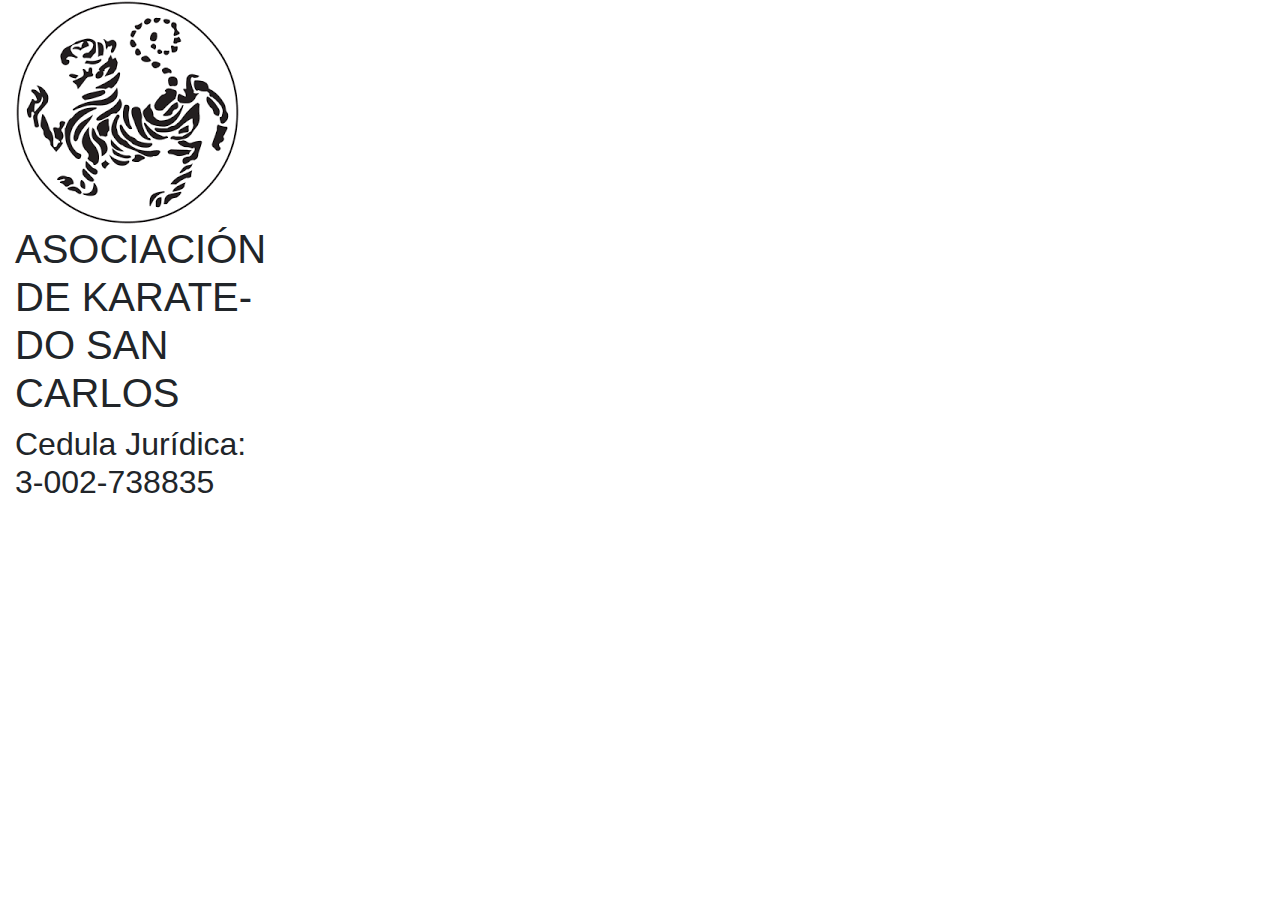
==== index.html @ 3ae2105b "mobile first" ====
<!DOCTYPE html>
<html>
<head>
	<meta charset="UTF-8">
	<title>Asociación de Karate San Carlos</title>
	<!-- Latest compiled and minified CSS -->
	<link rel="stylesheet" href="https://maxcdn.bootstrapcdn.com/bootstrap/4.0.0-beta.2/css/bootstrap.min.css">
	<!-- jQuery library -->
	<script src="https://ajax.googleapis.com/ajax/libs/jquery/3.2.1/jquery.min.js"></script>
	<!-- Popper JS -->
	<script src="https://cdnjs.cloudflare.com/ajax/libs/popper.js/1.12.6/umd/popper.min.js"></script>
	<!-- Latest compiled JavaScript -->
	<script src="https://maxcdn.bootstrapcdn.com/bootstrap/4.0.0-beta.2/js/bootstrap.min.js"></script>
	<script type='text/javascript' src='js/main.js'></script>
	<link rel="stylesheet" type="text/css" href="css/style.css">
	<link href="https://fonts.googleapis.com/css?family=Oswald" rel="stylesheet">
	<meta name="viewport" content="width=device-width, initial-scale=1.0">
</head>
	<body>
		<div class="container-fluid">
		<!-- Barra Navegacion -->
		    
		<!-- Barra Navegacion -->
		<!-- Pagina Home -->
		<div class="row">
		<div id="pagina-inicio">
			<div id="texto-bienvenida" class="col-sm-4">
				<img src="img/skif_shield.png" id="skif-logo">
				<H1>ASOCIACIÓN DE KARATE-DO SAN CARLOS</H1>
				<h2>Cedula Jurídica: 3-002-738835</h2>
			</div>
		</div>
		</div>
		<!-- Pagina Home -->
		</div>
	</body>
</html>
---- css/style.css ----
@media screen and (max-width: 1024px) {
    /*Css for mobile*/
    body{
    	padding-top: 5%;
    	padding-left: 5%;
    	padding-right: 5%;
    }

    #skif-logo{
    	padding-left: 18%;
    }

}
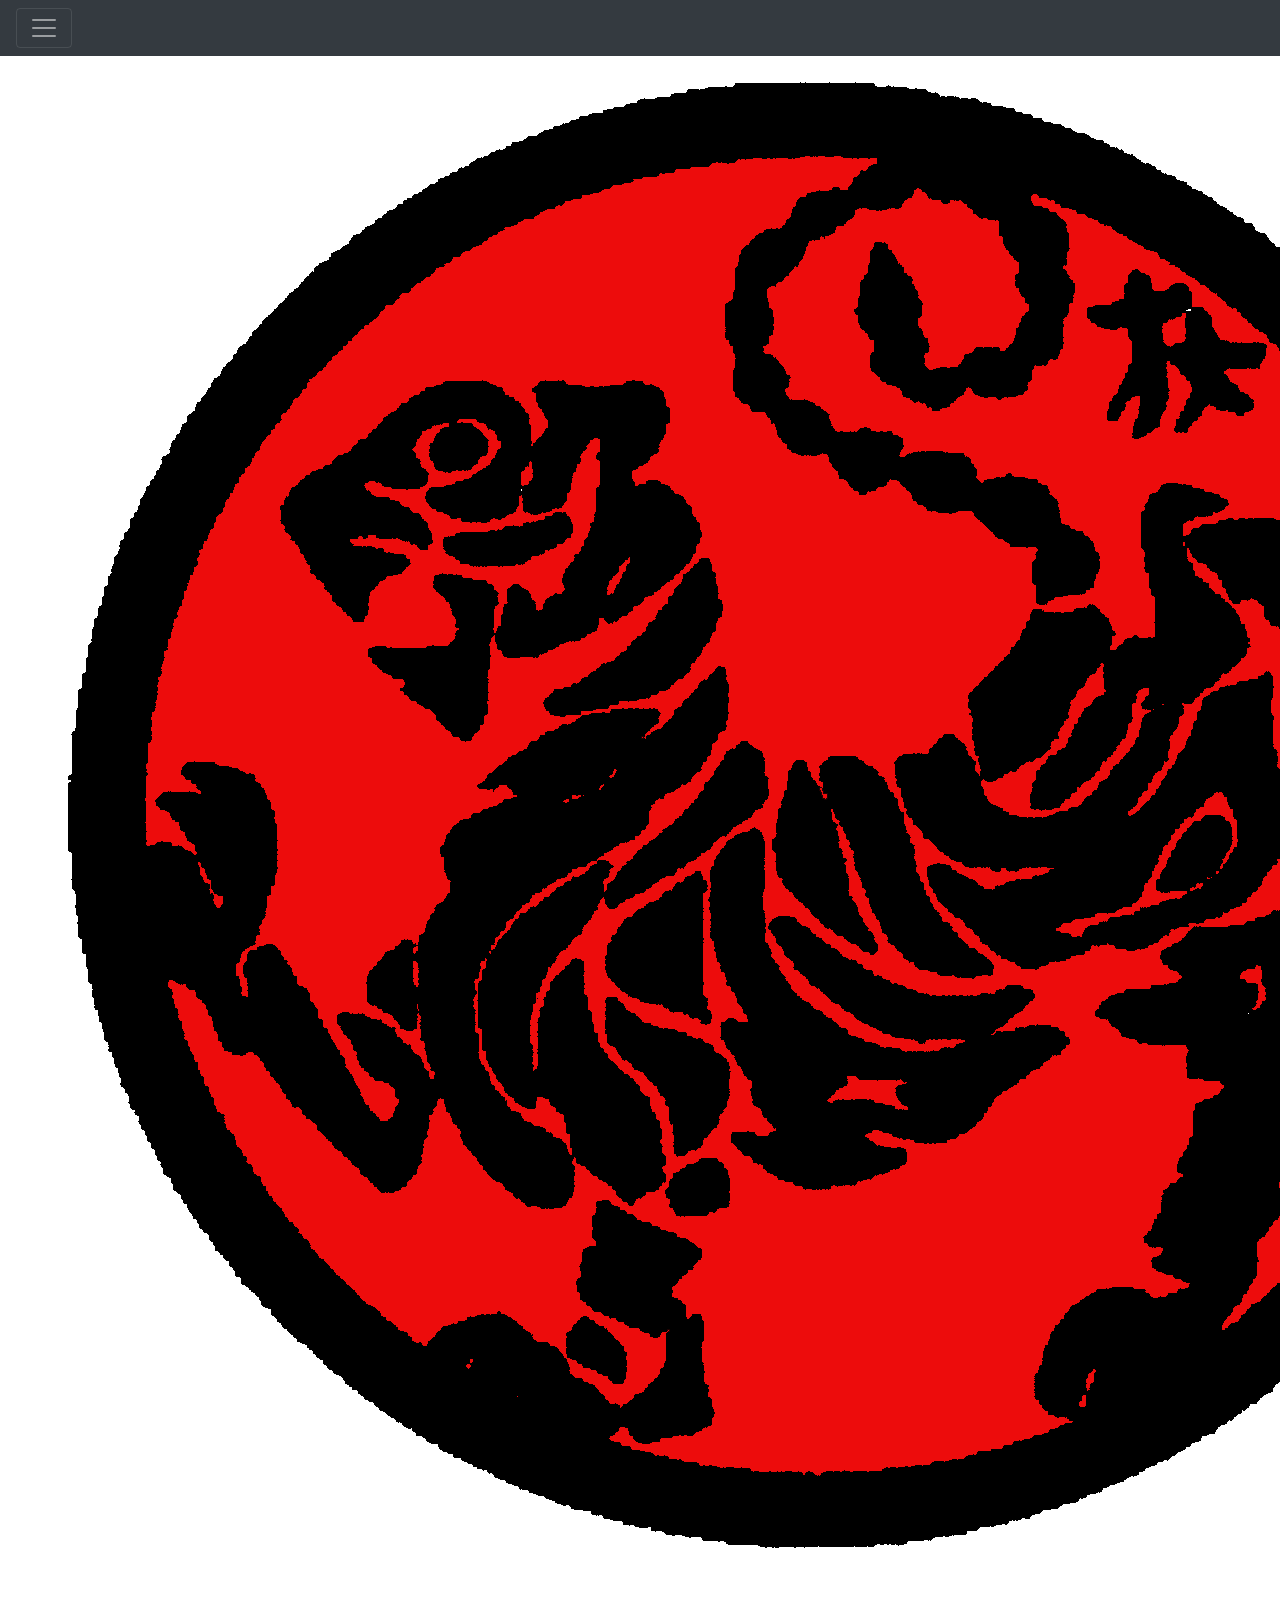
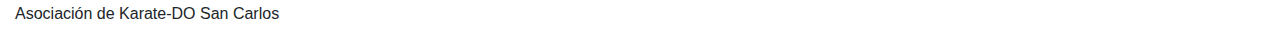
==== commit 3870a0d8: "Add files via upload" ====
--- a/index.html
+++ b/index.html
@@ -17,21 +17,28 @@
 	<meta name="viewport" content="width=device-width, initial-scale=1.0">
 </head>
 	<body>
+	<!-- Side Menu -->
+	<div id="mySidenav" class="sidenav">
+	 <button type="button" class="btn btn-dark" id="closeNavBtn">X</button>
+	  <a href="#pagina-inicio">Home</a>
+	</div>
+	<!-- Side Menu -->
+	<!-- Barra Navegacion -->
+	<nav class="navbar fixed-top navbar-dark bg-dark">
+	  <button class="navbar-toggler" type="button" data-toggle="collapse" data-target="#navbarTogglerDemo03" aria-controls="navbarTogglerDemo03" aria-expanded="false" aria-label="Toggle navigation">
+	    <span class="navbar-toggler-icon" id="navBoton"></span>
+	  </button>
+	</nav> 
+	<!-- Barra Navegacion -->
 		<div class="container-fluid">
-		<!-- Barra Navegacion -->
-		    
-		<!-- Barra Navegacion -->
-		<!-- Pagina Home -->
-		<div class="row">
-		<div id="pagina-inicio">
-			<div id="texto-bienvenida" class="col-sm-4">
-				<img src="img/skif_shield.png" id="skif-logo">
-				<H1>ASOCIACIÓN DE KARATE-DO SAN CARLOS</H1>
-				<h2>Cedula Jurídica: 3-002-738835</h2>
+			<!-- Pagina Home -->
+			<div class="row">
+				<div id="pagina-inicio" class="col">
+					<img src="img/skif-shield.png">
+					<p>Asociación de Karate-DO San Carlos</p>
+				</div>
 			</div>
-		</div>
-		</div>
-		<!-- Pagina Home -->
+			<!-- Pagina Home -->
 		</div>
 	</body>
 </html>--- a/css/style.css
+++ b/css/style.css
@@ -1,13 +1,58 @@
 @media screen and (max-width: 1024px) {
     /*Css for mobile*/
     body{
-    	padding-top: 5%;
+    	padding-top: 15%;
     	padding-left: 5%;
     	padding-right: 5%;
+    	font-family: "Lato", sans-serif;
+    	transition: background-color .5s;
     }
 
-    #skif-logo{
-    	padding-left: 18%;
+    /*Styles for side menu*/
+    .sidenav {
+    height: 100%;
+    width: 0;
+    position: fixed;
+    z-index: 1;
+    top: 0;
+    left: 0;
+    background-color: #111;
+    overflow-x: hidden;
+    transition: 0.5s;
+    padding-top: 60px;
+	}
+
+	.sidenav a {
+	    padding: 8px 8px 8px 32px;
+	    text-decoration: none;
+	    font-size: 25px;
+	    color: #818181;
+	    display: block;
+	    transition: 0.3s;
+	}
+
+	.sidenav a:hover {
+	    color: #f1f1f1;
+	}
+
+	#main {
+	    transition: margin-left .5s;
+	    padding: 16px;
+	}
+    /*Styles for side menu*/
+
+    #pagina-inicio{
+    	background-image: url('../img/img1.jpg');
+    	background-position: center;
+    	background-size: cover;
+    	width: 100%; 
+	    height: 100%; 
+	    position: fixed; 
+	    top: 0; 
+	    left: 0; 
     }
 
+    #logo-academia{
+    	 
+    }
 }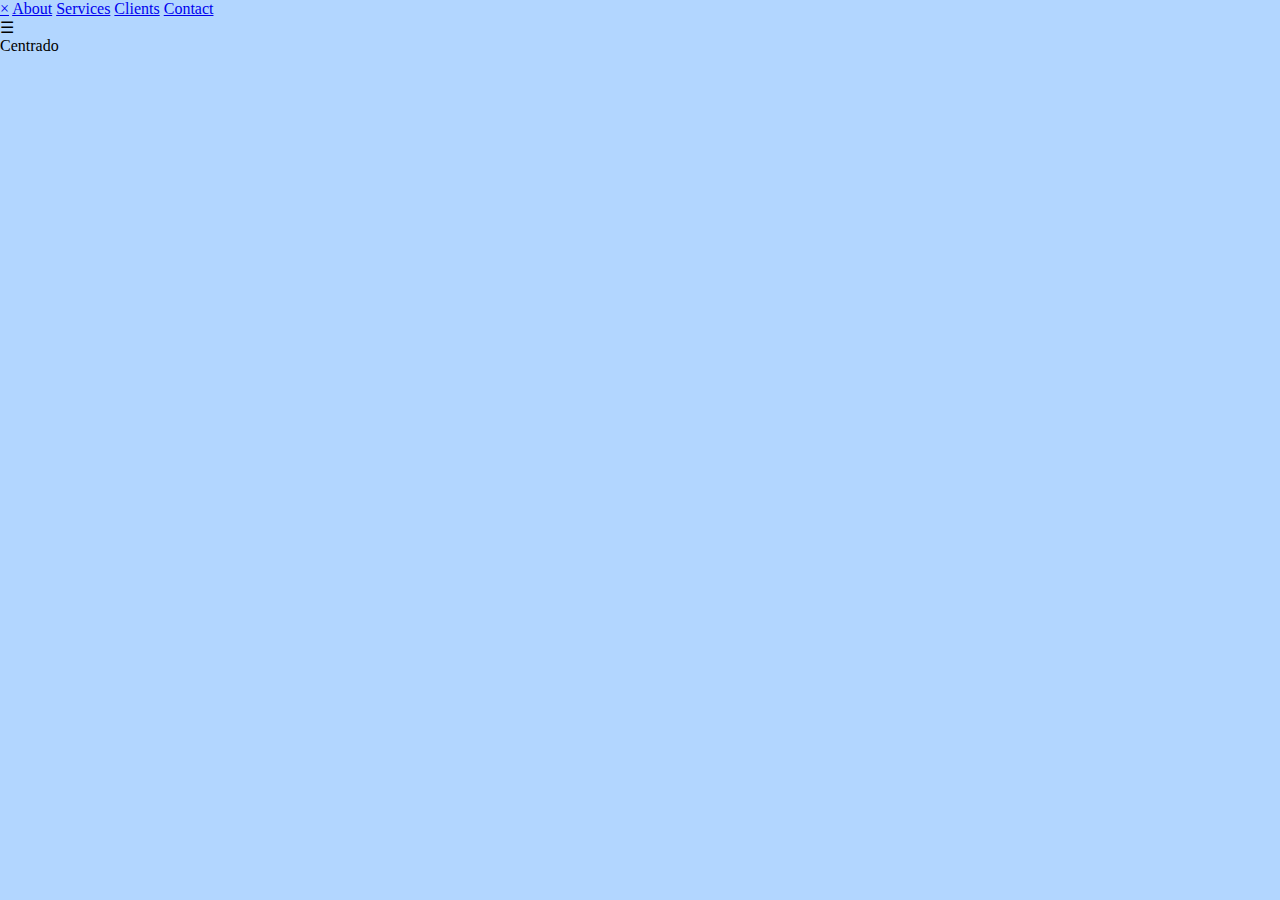
==== commit 4a19c3d3: "Mejora al responsive mobile" ====
--- a/index.html
+++ b/index.html
@@ -1,44 +1,41 @@
-<!DOCTYPE html>
-<html>
-<head>
-	<meta charset="UTF-8">
-	<title>Asociación de Karate San Carlos</title>
-	<!-- Latest compiled and minified CSS -->
-	<link rel="stylesheet" href="https://maxcdn.bootstrapcdn.com/bootstrap/4.0.0-beta.2/css/bootstrap.min.css">
-	<!-- jQuery library -->
-	<script src="https://ajax.googleapis.com/ajax/libs/jquery/3.2.1/jquery.min.js"></script>
-	<!-- Popper JS -->
-	<script src="https://cdnjs.cloudflare.com/ajax/libs/popper.js/1.12.6/umd/popper.min.js"></script>
-	<!-- Latest compiled JavaScript -->
-	<script src="https://maxcdn.bootstrapcdn.com/bootstrap/4.0.0-beta.2/js/bootstrap.min.js"></script>
-	<script type='text/javascript' src='js/main.js'></script>
-	<link rel="stylesheet" type="text/css" href="css/style.css">
-	<link href="https://fonts.googleapis.com/css?family=Oswald" rel="stylesheet">
-	<meta name="viewport" content="width=device-width, initial-scale=1.0">
-</head>
-	<body>
-	<!-- Side Menu -->
-	<div id="mySidenav" class="sidenav">
-	 <button type="button" class="btn btn-dark" id="closeNavBtn">X</button>
-	  <a href="#pagina-inicio">Home</a>
-	</div>
-	<!-- Side Menu -->
-	<!-- Barra Navegacion -->
-	<nav class="navbar fixed-top navbar-dark bg-dark">
-	  <button class="navbar-toggler" type="button" data-toggle="collapse" data-target="#navbarTogglerDemo03" aria-controls="navbarTogglerDemo03" aria-expanded="false" aria-label="Toggle navigation">
-	    <span class="navbar-toggler-icon" id="navBoton"></span>
-	  </button>
-	</nav> 
-	<!-- Barra Navegacion -->
-		<div class="container-fluid">
-			<!-- Pagina Home -->
-			<div class="row">
-				<div id="pagina-inicio" class="col">
-					<img src="img/skif-shield.png">
-					<p>Asociación de Karate-DO San Carlos</p>
-				</div>
-			</div>
-			<!-- Pagina Home -->
-		</div>
-	</body>
+<!doctype html>
+<html lang="en">
+  <head>
+    <title>Hello, world!</title>
+    <!-- Required meta tags -->
+    <meta charset="utf-8">
+    <meta name="viewport" content="width=device-width, initial-scale=1, shrink-to-fit=no">
+    <!-- Bootstrap CSS -->
+    <link rel="stylesheet" href="https://maxcdn.bootstrapcdn.com/bootstrap/4.0.0-beta.2/css/bootstrap.min.css" integrity="sha384-PsH8R72JQ3SOdhVi3uxftmaW6Vc51MKb0q5P2rRUpPvrszuE4W1povHYgTpBfshb" crossorigin="anonymous">
+    <!-- jQuery first, then Popper.js, then Bootstrap JS -->
+    <script src="https://code.jquery.com/jquery-3.2.1.slim.min.js" integrity="sha384-KJ3o2DKtIkvYIK3UENzmM7KCkRr/rE9/Qpg6aAZGJwFDMVNA/GpGFF93hXpG5KkN" crossorigin="anonymous"></script>
+    <script src="https://cdnjs.cloudflare.com/ajax/libs/popper.js/1.12.3/umd/popper.min.js" integrity="sha384-vFJXuSJphROIrBnz7yo7oB41mKfc8JzQZiCq4NCceLEaO4IHwicKwpJf9c9IpFgh" crossorigin="anonymous"></script>
+    <script src="https://maxcdn.bootstrapcdn.com/bootstrap/4.0.0-beta.2/js/bootstrap.min.js" integrity="sha384-alpBpkh1PFOepccYVYDB4do5UnbKysX5WZXm3XxPqe5iKTfUKjNkCk9SaVuEZflJ" crossorigin="anonymous"></script>
+    <!-- My custom css, and js-->
+    <link rel="stylesheet" type="text/css" href="css/style.css">
+    <script type='text/javascript' src='js/main.js'></script>
+  </head>
+  <body>
+    <!-- top nav bar -->
+    <div id="mySidenav" class="sidenav">
+      <a href="javascript:void(0)" class="closebtn" onclick="closeNav()">&times;</a>
+      <a href="#">About</a>
+      <a href="#">Services</a>
+      <a href="#">Clients</a>
+      <a href="#">Contact</a>
+    </div>
+
+    <div id="main">
+      <span id="openNav" >&#9776;</span>
+    </div>
+    <!-- top nav bar -->
+    <div class="container-fluid">
+        <div class="row">
+          <div id="texto-bienvenido" class="col-md-4 align-self-center">
+            Centrado
+          </div>
+        </div>
+      
+    </div>    
+  </body>
 </html>--- a/css/style.css
+++ b/css/style.css
@@ -1,15 +1,16 @@
-@media screen and (max-width: 1024px) {
-    /*Css for mobile*/
-    body{
-    	padding-top: 15%;
-    	padding-left: 5%;
-    	padding-right: 5%;
-    	font-family: "Lato", sans-serif;
-    	transition: background-color .5s;
-    }
+* {
+  margin: 0;
+  padding: 0;
+  box-sizing: border-box;
+}
 
-    /*Styles for side menu*/
-    .sidenav {
+/* Mobile Styles */
+@media only screen and (max-width: 400px) {
+  body {
+    background-color: #F09A9D; /* Red */
+  }
+
+  .sidenav {
     height: 100%;
     width: 0;
     position: fixed;
@@ -20,39 +21,49 @@
     overflow-x: hidden;
     transition: 0.5s;
     padding-top: 60px;
-	}
+}
 
-	.sidenav a {
-	    padding: 8px 8px 8px 32px;
-	    text-decoration: none;
-	    font-size: 25px;
-	    color: #818181;
-	    display: block;
-	    transition: 0.3s;
-	}
+.sidenav a {
+    padding: 8px 8px 8px 32px;
+    text-decoration: none;
+    font-size: 25px;
+    color: #818181;
+    display: block;
+    transition: 0.3s;
+}
 
-	.sidenav a:hover {
-	    color: #f1f1f1;
-	}
+.sidenav a:hover {
+    color: #f1f1f1;
+}
 
-	#main {
-	    transition: margin-left .5s;
-	    padding: 16px;
-	}
-    /*Styles for side menu*/
+.sidenav .closebtn {
+    position: absolute;
+    top: 0;
+    right: 25px;
+    font-size: 36px;
+    margin-left: 50px;
+}
 
-    #pagina-inicio{
-    	background-image: url('../img/img1.jpg');
-    	background-position: center;
-    	background-size: cover;
-    	width: 100%; 
-	    height: 100%; 
-	    position: fixed; 
-	    top: 0; 
-	    left: 0; 
-    }
+#main {
+    transition: margin-left .5s;
+    padding: 16px;
+}
 
-    #logo-academia{
-    	 
-    }
+  #texto-bienvenido{
+    text-align: center;
+  }
+}
+
+/* Tablet Styles */
+@media only screen and (min-width: 401px) and (max-width: 960px) {
+  body {
+    background-color: #F5CF8E; /* Yellow */
+  }
+}
+
+/* Desktop Styles */
+@media only screen and (min-width: 961px) {
+  body {
+    background-color: #B2D6FF; /* Blue */
+  }
 }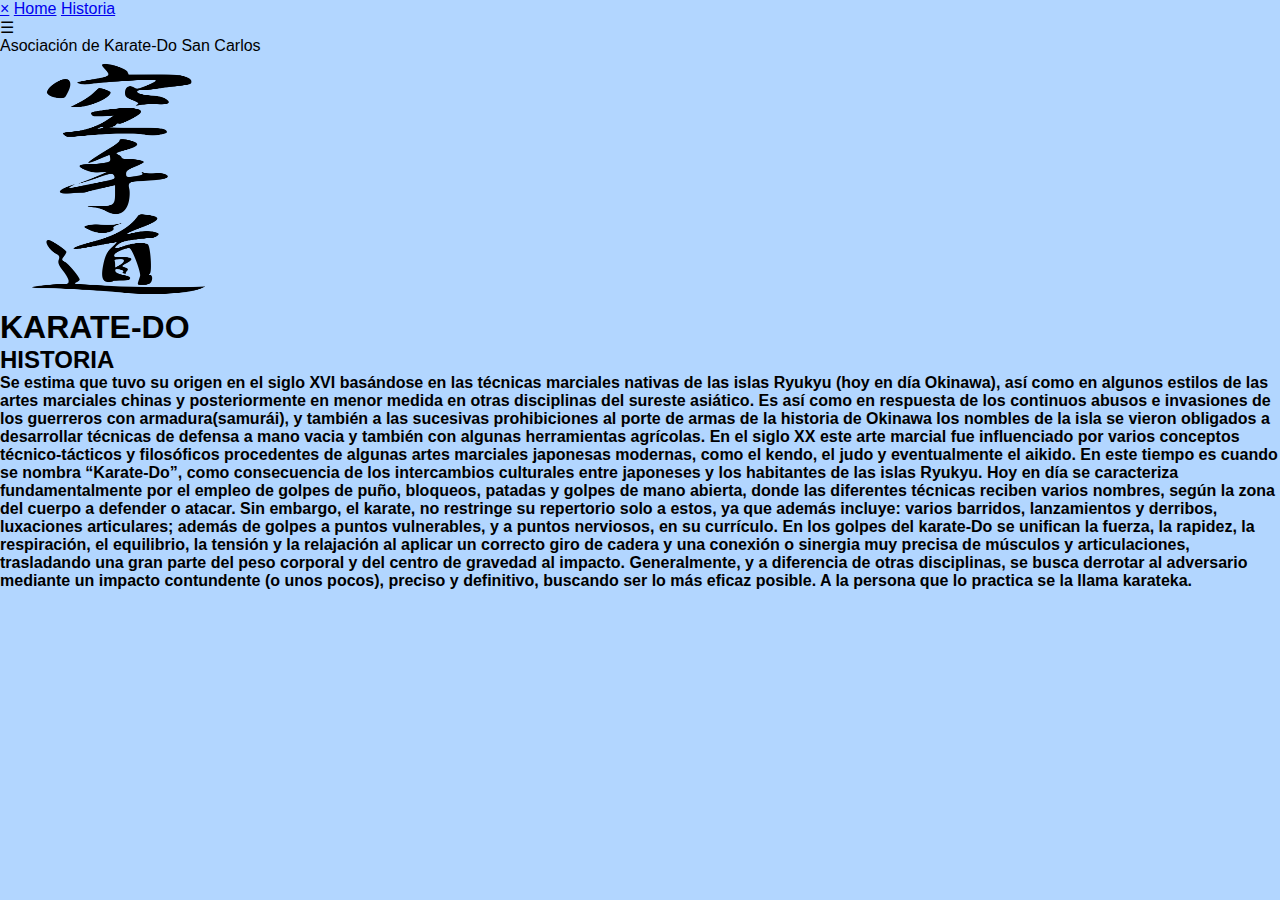
==== commit 18a4ebaa: "Multi Page" ====
--- a/index.html
+++ b/index.html
@@ -1,7 +1,7 @@
 <!doctype html>
 <html lang="en">
   <head>
-    <title>Hello, world!</title>
+    <title>Asociación de Karate-Do San Carlos</title>
     <!-- Required meta tags -->
     <meta charset="utf-8">
     <meta name="viewport" content="width=device-width, initial-scale=1, shrink-to-fit=no">
@@ -11,6 +11,9 @@
     <script src="https://code.jquery.com/jquery-3.2.1.slim.min.js" integrity="sha384-KJ3o2DKtIkvYIK3UENzmM7KCkRr/rE9/Qpg6aAZGJwFDMVNA/GpGFF93hXpG5KkN" crossorigin="anonymous"></script>
     <script src="https://cdnjs.cloudflare.com/ajax/libs/popper.js/1.12.3/umd/popper.min.js" integrity="sha384-vFJXuSJphROIrBnz7yo7oB41mKfc8JzQZiCq4NCceLEaO4IHwicKwpJf9c9IpFgh" crossorigin="anonymous"></script>
     <script src="https://maxcdn.bootstrapcdn.com/bootstrap/4.0.0-beta.2/js/bootstrap.min.js" integrity="sha384-alpBpkh1PFOepccYVYDB4do5UnbKysX5WZXm3XxPqe5iKTfUKjNkCk9SaVuEZflJ" crossorigin="anonymous"></script>
+    <!-- Fuentes -->
+    <link href="https://fonts.googleapis.com/css?family=Ceviche+One" rel="stylesheet">
+    <!-- Fuentes -->
     <!-- My custom css, and js-->
     <link rel="stylesheet" type="text/css" href="css/style.css">
     <script type='text/javascript' src='js/main.js'></script>
@@ -18,11 +21,9 @@
   <body>
     <!-- top nav bar -->
     <div id="mySidenav" class="sidenav">
-      <a href="javascript:void(0)" class="closebtn" onclick="closeNav()">&times;</a>
-      <a href="#">About</a>
-      <a href="#">Services</a>
-      <a href="#">Clients</a>
-      <a href="#">Contact</a>
+      <a href="javascript:void(0)" id="closeNav" class="closebtn">&times;</a>
+      <a href="#texto-bienvenido">Home</a>
+      <a href="#pagina-historia">Historia</a>
     </div>
 
     <div id="main">
@@ -30,12 +31,31 @@
     </div>
     <!-- top nav bar -->
     <div class="container-fluid">
+      <!-- Pagina home -->
         <div class="row">
-          <div id="texto-bienvenido" class="col-md-4 align-self-center">
-            Centrado
+          <div id="texto-bienvenida" class="col-md-4 align-self-center">
+            <p id="nombre-asociacion">Asociación de Karate-Do San Carlos</p>
           </div>
         </div>
-      
+      <!-- Pagina home -->
+      <!-- Pagina Historia -->
+        <div class="row">
+          <div id="pagina-historia" class="col-md-4 align-self-center">
+            <div id="texto-historia">
+              <img src="img/karate-kanji.jpg" height="250" width="250">
+              <H1>KARATE-DO</H1>
+              <H2>HISTORIA</H2>
+                <b id="cuerpo-texto">Se estima que tuvo su origen en el siglo XVI basándose en las técnicas marciales nativas de las islas Ryukyu (hoy en día Okinawa), así como en algunos estilos de las artes marciales chinas y posteriormente en menor medida en otras disciplinas del sureste asiático.
+                Es así como en respuesta de los continuos abusos e invasiones de los guerreros con armadura(samurái), y también a las sucesivas prohibiciones al porte de armas de la historia de Okinawa los nombles de la isla se vieron obligados a desarrollar técnicas de defensa a mano vacia y también con algunas herramientas agrícolas.
+                En el siglo XX este arte marcial fue influenciado por varios conceptos técnico-tácticos y filosóficos procedentes de algunas artes marciales japonesas modernas, como el kendo, el judo y eventualmente el aikido.
+                En este tiempo es cuando se nombra “Karate-Do”, como consecuencia de los intercambios culturales entre japoneses y los habitantes de las islas Ryukyu.
+                Hoy en día se caracteriza fundamentalmente por el empleo de golpes de puño, bloqueos, patadas y golpes de mano abierta, donde las diferentes técnicas reciben varios nombres, según la zona del cuerpo a defender o atacar. Sin embargo, el karate, no restringe su repertorio solo a estos, ya que además incluye: varios barridos, lanzamientos y derribos, luxaciones articulares; además de golpes a puntos vulnerables, y a puntos nerviosos, en su currículo. En los golpes del karate-Do se unifican la fuerza, la rapidez, la respiración, el equilibrio, la tensión y la relajación al aplicar un correcto giro de cadera y una conexión o sinergia muy precisa de músculos y articulaciones, trasladando una gran parte del peso corporal y del centro de gravedad al impacto. Generalmente, y a diferencia de otras disciplinas, se busca derrotar al adversario mediante un impacto contundente (o unos pocos), preciso y definitivo, buscando ser lo más eficaz posible. A la persona que lo practica se la llama karateka.
+              </b>
+            </div>
+          </div>
+        </div>
+      <!-- Página Historia -->
     </div>    
   </body>
-</html>+</html>
+
--- a/css/style.css
+++ b/css/style.css
@@ -4,12 +4,13 @@
   box-sizing: border-box;
 }
 
+body{
+    font-family: "Lato", sans-serif;
+    transition: background-color .5s;
+}
+
 /* Mobile Styles */
-@media only screen and (max-width: 400px) {
-  body {
-    background-color: #F09A9D; /* Red */
-  }
-
+@media only screen and (max-width: 450px) {
   .sidenav {
     height: 100%;
     width: 0;
@@ -49,13 +50,21 @@
     padding: 16px;
 }
 
-  #texto-bienvenido{
-    text-align: center;
-  }
+#nombre-asociacion{
+  font-family: 'Ceviche One', cursive;
+  font-size: 200%;
+}
+
+#texto-bienvenida{
+  background-image: url('../img/img-home.jpg');
+  height: 800px;
+  text-align: center;
+}
+
 }
 
 /* Tablet Styles */
-@media only screen and (min-width: 401px) and (max-width: 960px) {
+@media only screen and (min-width: 451px) and (max-width: 960px) {
   body {
     background-color: #F5CF8E; /* Yellow */
   }
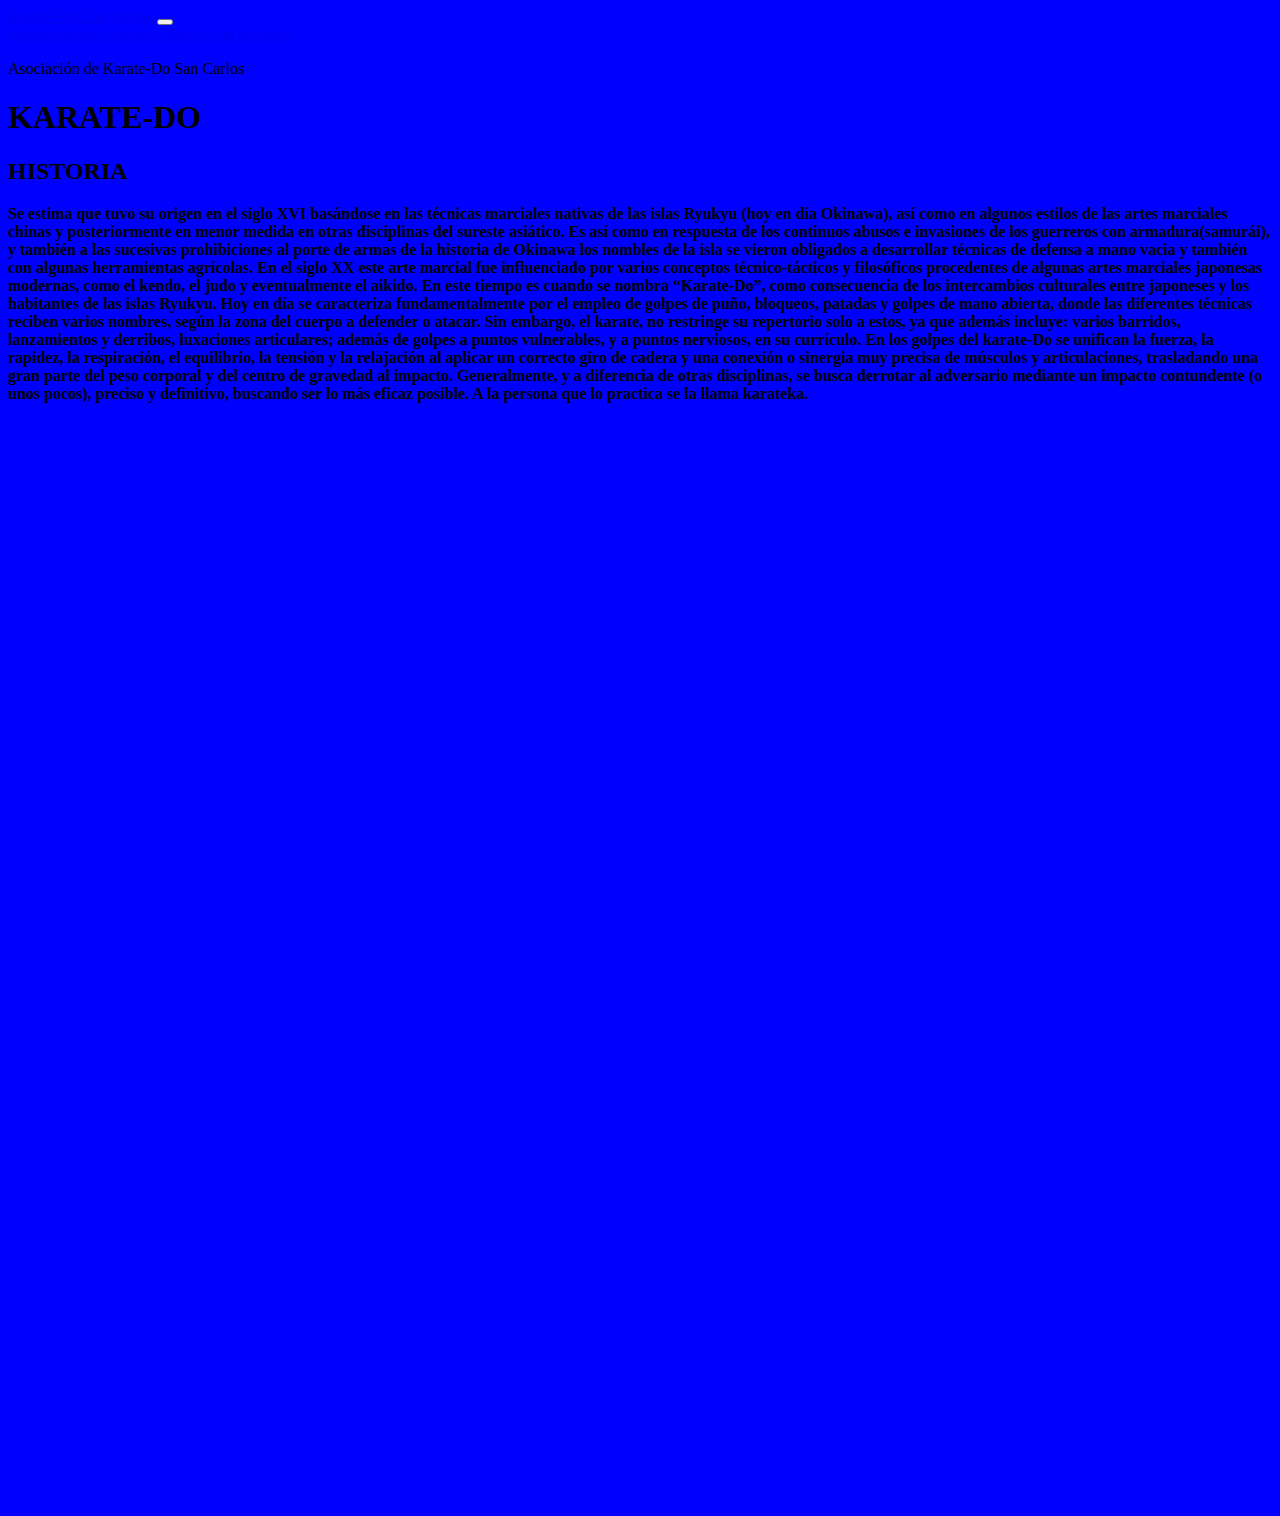
==== commit cae57b19: "Problema con top bar depurado" ====
--- a/index.html
+++ b/index.html
@@ -18,31 +18,34 @@
     <link rel="stylesheet" type="text/css" href="css/style.css">
     <script type='text/javascript' src='js/main.js'></script>
   </head>
-  <body>
-    <!-- top nav bar -->
-    <div id="mySidenav" class="sidenav">
-      <a href="javascript:void(0)" id="closeNav" class="closebtn">&times;</a>
-      <a href="#texto-bienvenido">Home</a>
-      <a href="#pagina-historia">Historia</a>
-    </div>
-
-    <div id="main">
-      <span id="openNav" >&#9776;</span>
-    </div>
-    <!-- top nav bar -->
+  <body style="height:1500px">
+    <!-- Top NavBar -->
+    <nav class="navbar navbar-expand-lg navbar-dark bg-dark fixed-top">
+      <a class="navbar-brand" href="#">Karate-DO San Carlos</a>
+      <button class="navbar-toggler" type="button" data-toggle="collapse" data-target="#navbarNavAltMarkup" aria-controls="navbarNavAltMarkup" aria-expanded="false" aria-label="Toggle navigation">
+        <span class="navbar-toggler-icon"></span>
+      </button>
+      <div class="collapse navbar-collapse" id="navbarNavAltMarkup">
+        <div class="navbar-nav">
+          <a class="nav-item nav-link active" href="#pagina-bienvenida">Home<span class="sr-only">(current)</span></a>
+          <a class="nav-item nav-link" href="#pagina-historia">Historia</a>
+          <a class="nav-item nav-link" href="#">Hacerca de nosotros</a>
+        </div>
+      </div>
+    </nav>
+    <!-- Top NavBar -->
     <div class="container-fluid">
       <!-- Pagina home -->
         <div class="row">
-          <div id="texto-bienvenida" class="col-md-4 align-self-center">
+          <div id="pagina-bienvenida" class="col-md-4 align-self-center pagina">
             <p id="nombre-asociacion">Asociación de Karate-Do San Carlos</p>
           </div>
         </div>
       <!-- Pagina home -->
       <!-- Pagina Historia -->
         <div class="row">
-          <div id="pagina-historia" class="col-md-4 align-self-center">
+          <div id="pagina-historia" class="col-md-4 align-self-center pagina">
             <div id="texto-historia">
-              <img src="img/karate-kanji.jpg" height="250" width="250">
               <H1>KARATE-DO</H1>
               <H2>HISTORIA</H2>
                 <b id="cuerpo-texto">Se estima que tuvo su origen en el siglo XVI basándose en las técnicas marciales nativas de las islas Ryukyu (hoy en día Okinawa), así como en algunos estilos de las artes marciales chinas y posteriormente en menor medida en otras disciplinas del sureste asiático.
@@ -55,7 +58,7 @@
           </div>
         </div>
       <!-- Página Historia -->
-    </div>    
+    </div>
   </body>
 </html>
 
--- a/css/style.css
+++ b/css/style.css
@@ -1,78 +1,32 @@
-* {
-  margin: 0;
-  padding: 0;
-  box-sizing: border-box;
-}
+/* Small devices (landscape phones, 576px and up) */
+@media (min-width: 0px) and (max-width: 576px) {
+  body{
+    background-color: gold;
+  }
 
-body{
-    font-family: "Lato", sans-serif;
-    transition: background-color .5s;
-}
-
-/* Mobile Styles */
-@media only screen and (max-width: 450px) {
-  .sidenav {
-    height: 100%;
-    width: 0;
-    position: fixed;
-    z-index: 1;
-    top: 0;
-    left: 0;
-    background-color: #111;
-    overflow-x: hidden;
-    transition: 0.5s;
-    padding-top: 60px;
-}
-
-.sidenav a {
-    padding: 8px 8px 8px 32px;
-    text-decoration: none;
-    font-size: 25px;
-    color: #818181;
-    display: block;
-    transition: 0.3s;
-}
-
-.sidenav a:hover {
-    color: #f1f1f1;
-}
-
-.sidenav .closebtn {
-    position: absolute;
-    top: 0;
-    right: 25px;
-    font-size: 36px;
-    margin-left: 50px;
-}
-
-#main {
-    transition: margin-left .5s;
-    padding: 16px;
-}
-
-#nombre-asociacion{
-  font-family: 'Ceviche One', cursive;
-  font-size: 200%;
-}
-
-#texto-bienvenida{
-  background-image: url('../img/img-home.jpg');
-  height: 800px;
-  text-align: center;
-}
-
-}
-
-/* Tablet Styles */
-@media only screen and (min-width: 451px) and (max-width: 960px) {
-  body {
-    background-color: #F5CF8E; /* Yellow */
+  .pagina{
+    padding-top: 15%;
   }
 }
 
-/* Desktop Styles */
-@media only screen and (min-width: 961px) {
-  body {
-    background-color: #B2D6FF; /* Blue */
+/* Medium devices (tablets, 768px and up) */
+@media (min-width: 577px) and (max-width: 768px) {
+  body{
+      background-color: yellow;
   }
-}+}
+
+/* Large devices (desktops, 992px and up) */
+@media (min-width: 769px) and (max-width: 992px) {
+  body{
+      background-color: red;
+  }
+}
+
+/* Extra large devices (large desktops, 1200px and up) */
+@media (min-width: 993px){
+  body{
+        background-color: blue;
+    }
+}
+
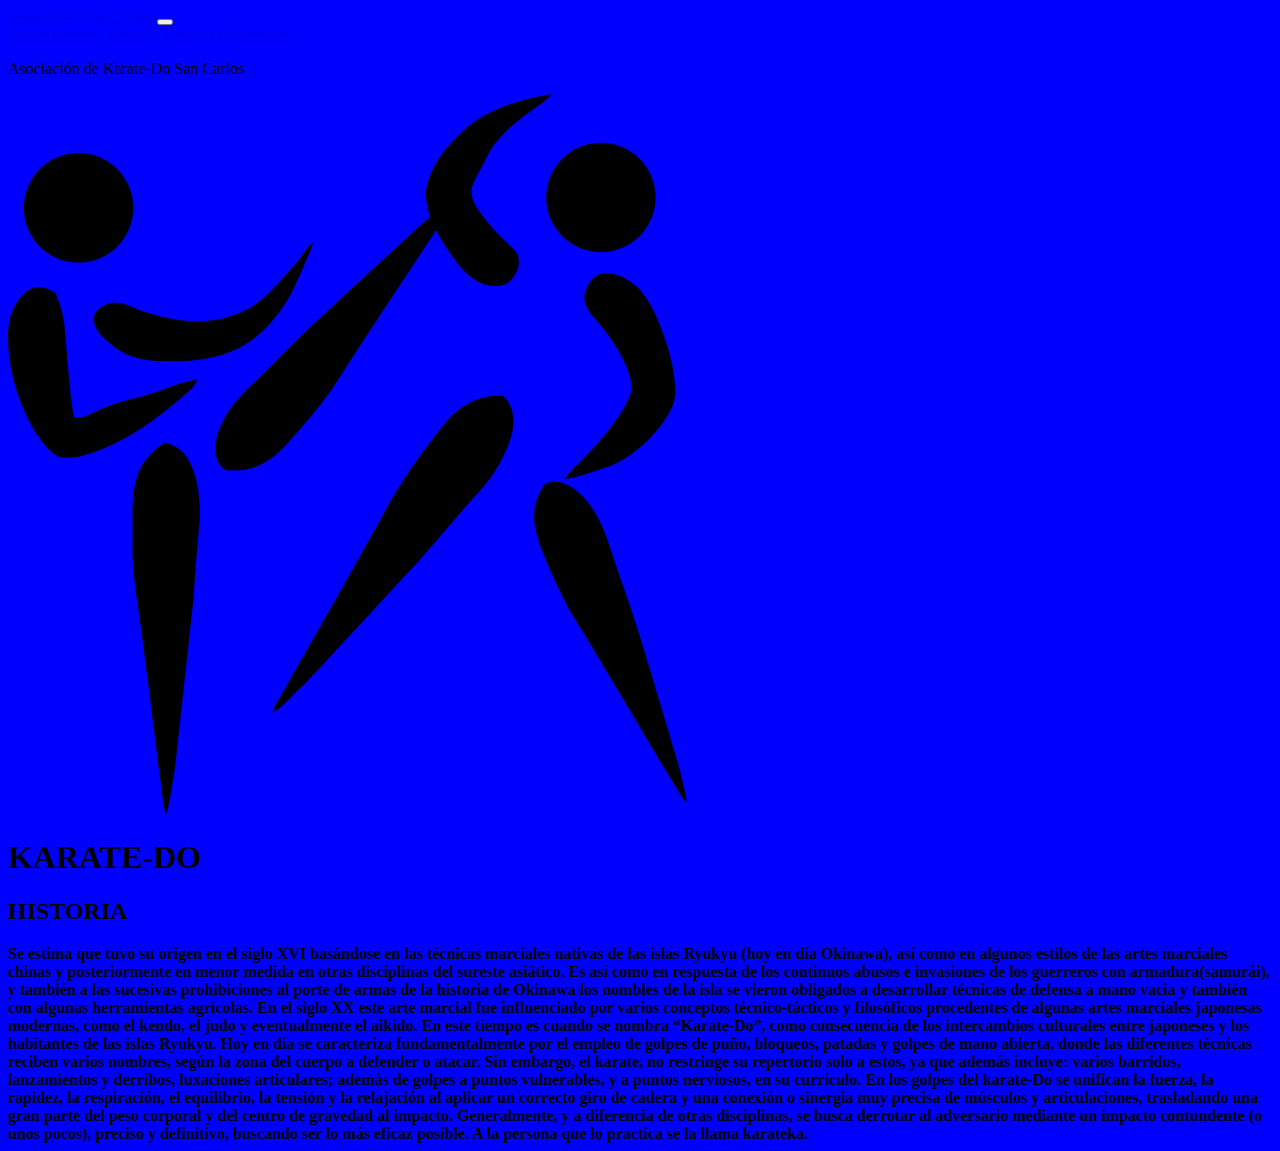
==== commit f9ecf874: "Mejora de fondos y fuentes" ====
--- a/index.html
+++ b/index.html
@@ -12,14 +12,14 @@
     <script src="https://cdnjs.cloudflare.com/ajax/libs/popper.js/1.12.3/umd/popper.min.js" integrity="sha384-vFJXuSJphROIrBnz7yo7oB41mKfc8JzQZiCq4NCceLEaO4IHwicKwpJf9c9IpFgh" crossorigin="anonymous"></script>
     <script src="https://maxcdn.bootstrapcdn.com/bootstrap/4.0.0-beta.2/js/bootstrap.min.js" integrity="sha384-alpBpkh1PFOepccYVYDB4do5UnbKysX5WZXm3XxPqe5iKTfUKjNkCk9SaVuEZflJ" crossorigin="anonymous"></script>
     <!-- Fuentes -->
-    <link href="https://fonts.googleapis.com/css?family=Ceviche+One" rel="stylesheet">
+    <link href="https://fonts.googleapis.com/css?family=Shojumaru" rel="stylesheet">
     <!-- Fuentes -->
     <!-- My custom css, and js-->
     <link rel="stylesheet" type="text/css" href="css/style.css">
     <script type='text/javascript' src='js/main.js'></script>
   </head>
-  <body style="height:1500px">
-    <!-- Top NavBar -->
+  <body> 
+      <!-- Top NavBar -->
     <nav class="navbar navbar-expand-lg navbar-dark bg-dark fixed-top">
       <a class="navbar-brand" href="#">Karate-DO San Carlos</a>
       <button class="navbar-toggler" type="button" data-toggle="collapse" data-target="#navbarNavAltMarkup" aria-controls="navbarNavAltMarkup" aria-expanded="false" aria-label="Toggle navigation">
@@ -39,6 +39,7 @@
         <div class="row">
           <div id="pagina-bienvenida" class="col-md-4 align-self-center pagina">
             <p id="nombre-asociacion">Asociación de Karate-Do San Carlos</p>
+            <img src="img/karate-home-logo.png" id="asoc-logo">
           </div>
         </div>
       <!-- Pagina home -->
@@ -58,7 +59,6 @@
           </div>
         </div>
       <!-- Página Historia -->
-    </div>
   </body>
 </html>
 
--- a/css/style.css
+++ b/css/style.css
@@ -1,11 +1,29 @@
 /* Small devices (landscape phones, 576px and up) */
 @media (min-width: 0px) and (max-width: 576px) {
-  body{
-    background-color: gold;
+  .pagina{
+    padding-top: 15%;
   }
 
-  .pagina{
-    padding-top: 15%;
+  #pagina-bienvenida{
+    background-image: url('../img/img1.jpg');
+    height: 800px;
+    background-size: cover;
+    background-repeat: no-repeat;
+    background-position: 50% 50%;
+  }
+
+  #nombre-asociacion{
+    font-family: 'Shojumaru', cursive;
+    text-align: center;
+    font-size: 250%;
+  }
+
+  #asoc-logo{
+    height: 25%;
+    width: 35%;
+    display: block;
+    margin-left: auto;
+    margin-right: auto
   }
 }
 
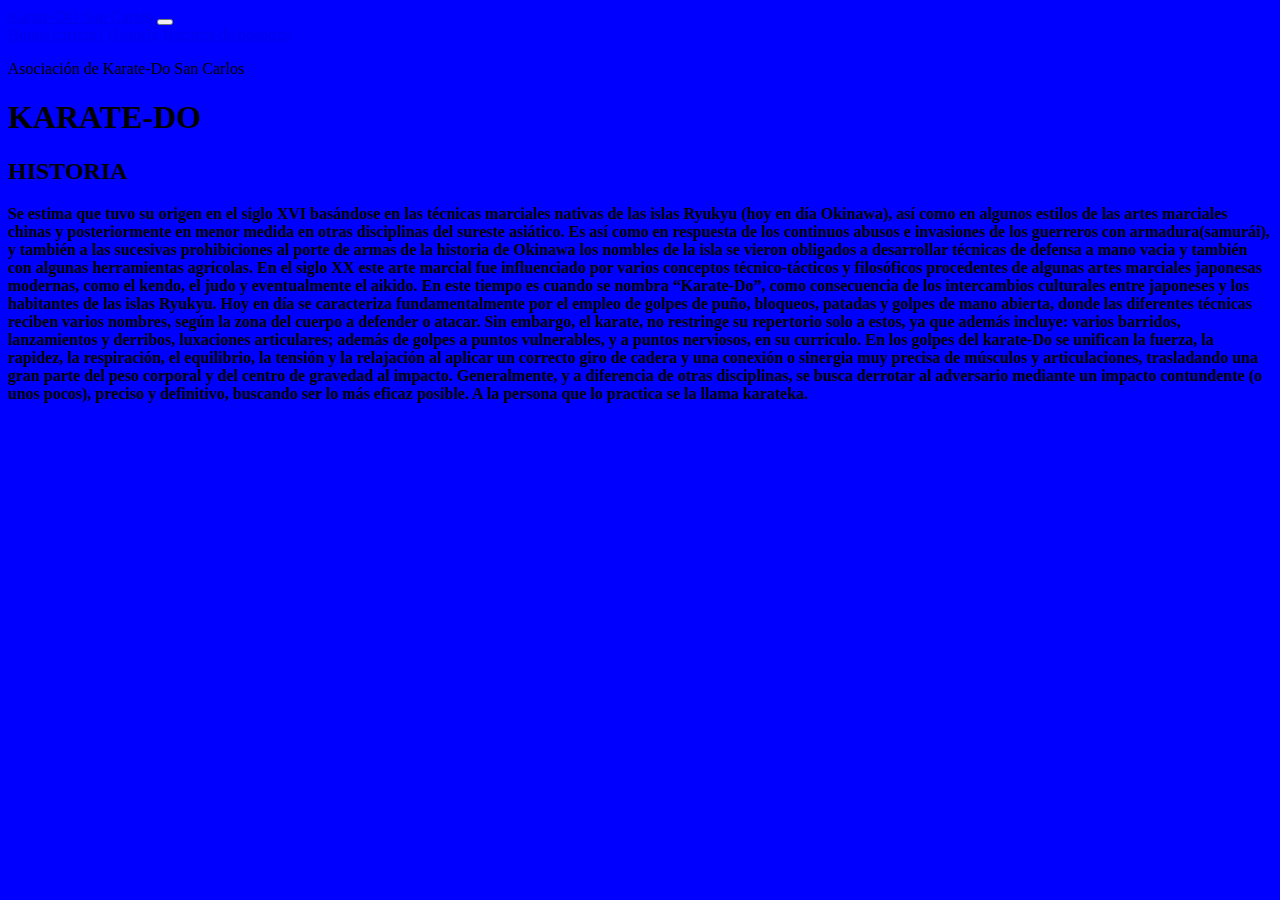
==== commit c9509f2a: "mejora de pagina historia" ====
--- a/index.html
+++ b/index.html
@@ -13,13 +13,14 @@
     <script src="https://maxcdn.bootstrapcdn.com/bootstrap/4.0.0-beta.2/js/bootstrap.min.js" integrity="sha384-alpBpkh1PFOepccYVYDB4do5UnbKysX5WZXm3XxPqe5iKTfUKjNkCk9SaVuEZflJ" crossorigin="anonymous"></script>
     <!-- Fuentes -->
     <link href="https://fonts.googleapis.com/css?family=Shojumaru" rel="stylesheet">
+    <link href="https://fonts.googleapis.com/css?family=Passion+One" rel="stylesheet">
     <!-- Fuentes -->
     <!-- My custom css, and js-->
     <link rel="stylesheet" type="text/css" href="css/style.css">
     <script type='text/javascript' src='js/main.js'></script>
   </head>
   <body> 
-      <!-- Top NavBar -->
+     <!-- Top NavBar -->
     <nav class="navbar navbar-expand-lg navbar-dark bg-dark fixed-top">
       <a class="navbar-brand" href="#">Karate-DO San Carlos</a>
       <button class="navbar-toggler" type="button" data-toggle="collapse" data-target="#navbarNavAltMarkup" aria-controls="navbarNavAltMarkup" aria-expanded="false" aria-label="Toggle navigation">
@@ -39,7 +40,7 @@
         <div class="row">
           <div id="pagina-bienvenida" class="col-md-4 align-self-center pagina">
             <p id="nombre-asociacion">Asociación de Karate-Do San Carlos</p>
-            <img src="img/karate-home-logo.png" id="asoc-logo">
+            
           </div>
         </div>
       <!-- Pagina home -->
--- a/css/style.css
+++ b/css/style.css
@@ -10,6 +10,17 @@
     background-size: cover;
     background-repeat: no-repeat;
     background-position: 50% 50%;
+  }
+
+   #pagina-historia{
+    background-image: url('../img/historia.jpg');
+    height: 2800px;
+    background-size: cover;
+    background-repeat: no-repeat;
+    background-position: 50% 50%;
+    font-family: 'Passion One', cursive;
+    font-size: 175%;
+
   }
 
   #nombre-asociacion{
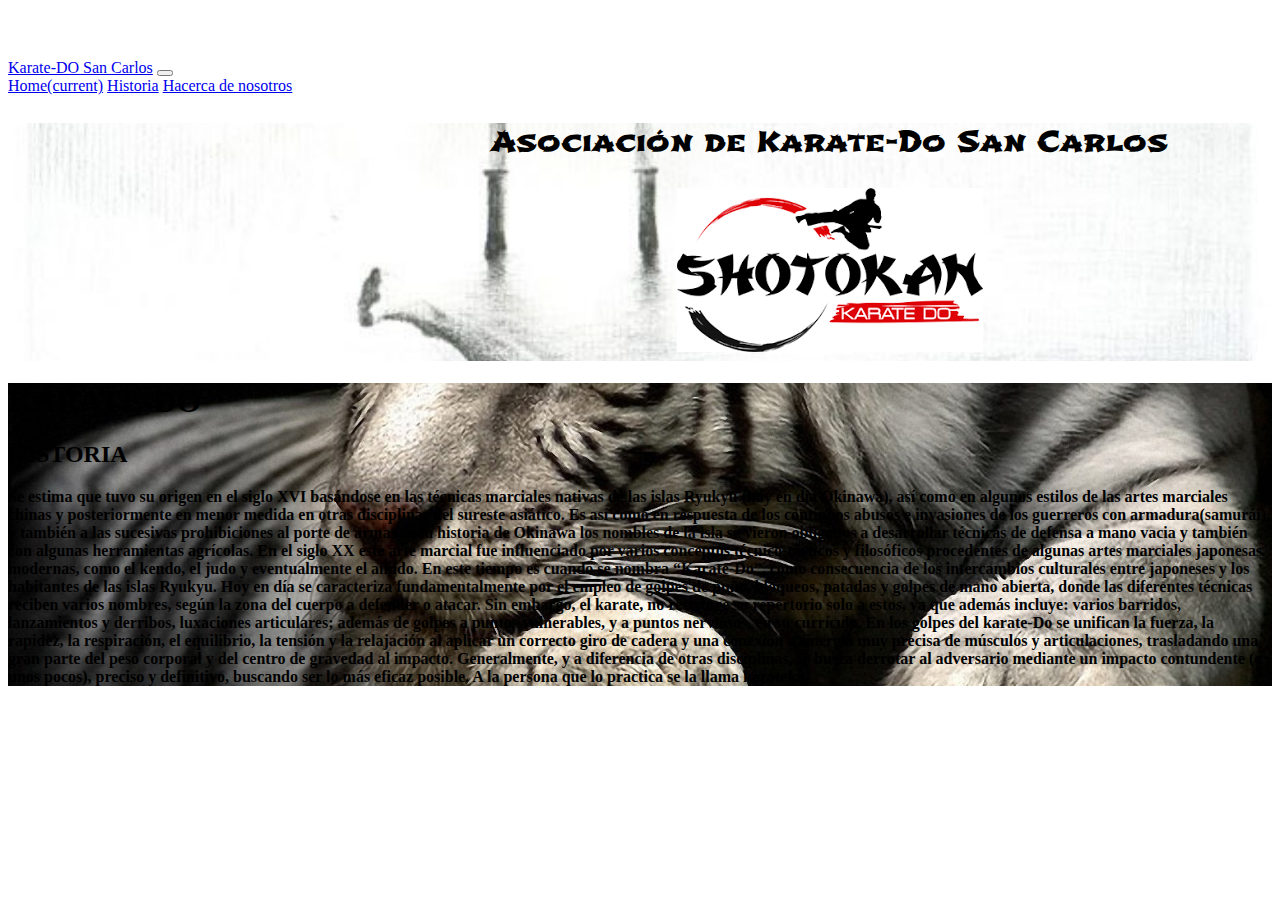
==== commit de89c305: "Responsividad escritorio" ====
--- a/index.html
+++ b/index.html
@@ -37,16 +37,16 @@
     <!-- Top NavBar -->
     <div class="container-fluid">
       <!-- Pagina home -->
-        <div class="row">
-          <div id="pagina-bienvenida" class="col-md-4 align-self-center pagina">
+        <div id="pagina-bienvenida" class="row parallax">
+          <div class="col-md-4 align-self-center pagina">
             <p id="nombre-asociacion">Asociación de Karate-Do San Carlos</p>
-            
+            <img src="img/karate-logo.png">
           </div>
         </div>
       <!-- Pagina home -->
       <!-- Pagina Historia -->
-        <div class="row">
-          <div id="pagina-historia" class="col-md-4 align-self-center pagina">
+        <div id="pagina-historia" class="row parallax">
+          <div class="col-md-4 align-self-center pagina">
             <div id="texto-historia">
               <H1>KARATE-DO</H1>
               <H2>HISTORIA</H2>
--- a/css/style.css
+++ b/css/style.css
@@ -13,7 +13,7 @@
   }
 
    #pagina-historia{
-    background-image: url('../img/historia.jpg');
+   
     height: 2800px;
     background-size: cover;
     background-repeat: no-repeat;
@@ -54,8 +54,32 @@
 
 /* Extra large devices (large desktops, 1200px and up) */
 @media (min-width: 993px){
-  body{
-        background-color: blue;
+    body{
+      padding-top: 4%;
+      
+      height: 100%;
     }
+
+    .parallax {
+        /* The image used */
+        background-image: url('../img/karate-fondo.jpg');
+        /* Full height */
+        height: 100%; 
+        /* Create the parallax scrolling effect */
+        background-attachment: fixed;
+        background-position: center;
+        background-repeat: no-repeat;
+        background-size: cover;
+    }
+
+    #pagina-bienvenida{
+        background-image: url('../img/img1.jpg');    
+        font-family: 'Shojumaru', cursive;
+        font-size: 175%;
+        text-align: justify; 
+        text-align-last: center;
+        padding-left: 30%;
+    }
+
 }
 
